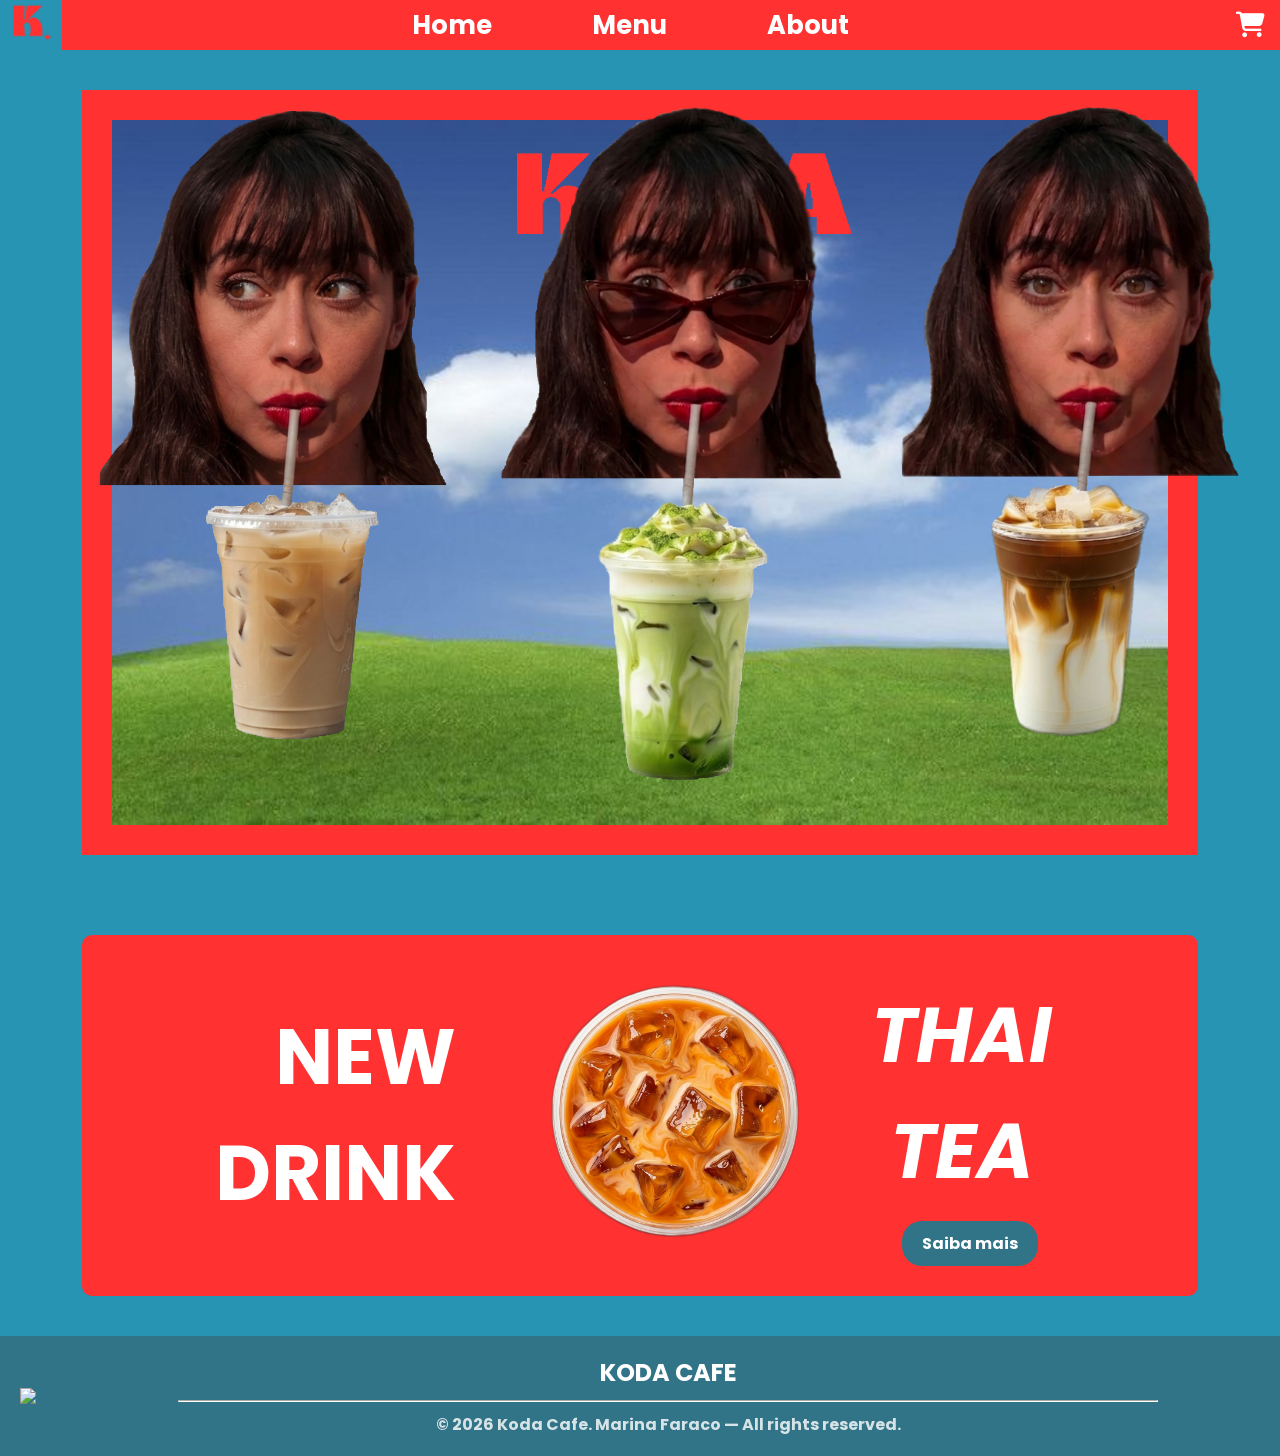
==== index.html @ c9545794 "Home e primeira versão responsivel desenvolvida" ====
<!DOCTYPE html>
<html lang="en">
<head>
    <meta charset="UTF-8">
    <meta name="viewport" content="width=device-width, initial-scale=1.0">

    <title>Koda | Web cafe</title>
    <link rel="stylesheet" href="style.css">

    <link rel="preconnect" href="https://fonts.googleapis.com">
    <link rel="preconnect" href="https://fonts.gstatic.com" crossorigin>
    <link href="https://fonts.googleapis.com/css2?family=Poppins:wght@300;400;500;600;700&display=swap" rel="stylesheet">

    <link rel="stylesheet" href="https://cdnjs.cloudflare.com/ajax/libs/font-awesome/6.6.0/css/all.min.css">
</head>
<body>
     
    <!------ Navbar ------>
    <div class="header">
        <div class="navbar">
            <div class="logo">
                <a href="index.html"><img src="assets/logo-k-azul.png"></a>
            </div>
            <nav>
                <ul id="NavItems">
                    <li><a href="index.html">Home</a></li>
                    <li><a href="menu.html">Menu</a></li>
                    </li>
                    <li><a href="about.html">About</a></li>
                    </li>
                </ul>
            </nav>
            <div class="navbar-right">
                <a href="cart.html"><i class="fa fa-shopping-cart"></i></a>
                <div class="menu-icon" onclick="menutoggle()">
                    <i class="fa fa-bars" aria-hidden="true"></i>
                </div>
            </div>
        </div>
    </div>

    <!------ Quadro - Cafés (desktop e tablet) ------>
    <div class="container">
        <div class="background">
            <img class="background-img" src="assets/home-background.jpg">
            <img src="assets/logo.png" class="logo-background">
            <div class="row">
                <div class="col-1">
                    <a class="iced" href=""><img src="assets/ice-coffee-person.png"></a>
                    <div class="hover-text">Iced Coffee</div>
                </div>
                <div class="col-1">
                    <a class="matcha" href=""><img src="assets/matcha-person.png"></a>
                    <div class="hover-text">Matcha</div>
                </div>
                <div class="col-1">
                    <a class="caramel" href=""><img src="assets/caramel-person.png"></a>
                    <div class="hover-text">Caramel Latte</div>
                </div>
            </div>
        </div>
    </div>

    <!------ Quadro - Cafés (mobile) ------>
    <div class="mobile-section">
        <div class="mobile-background">
            <img class="background-img" src="assets/home-background.jpg">
            <img src="assets/logo.png" class="logo-background">
        </div>
        <div class="mobile-cards">
            <div class="mobile-card">
                <a class="iced" href=""><img src="assets/ice-coffee-person.png"></a>
                <div class="mobile-card-info">
                    <div class="mobile-card-text">
                        <p>Iced Coffee</p>
                    </div>
                    <a href="" class="mobile-btn">Saiba mais</a>
                </div>
            </div>
            <div class="mobile-card">
                <a class="matcha" href=""><img src="assets/matcha-person.png"></a>
                <div class="mobile-card-info">
                    <div class="mobile-card-text">
                        <p>Matcha</p>
                    </div>
                    <a href="" class="mobile-btn">Saiba mais</a>
                </div>
            </div>
            <div class="mobile-card">
                <a class="caramel" href=""><img src="assets/caramel-person.png"></a>
                <div class="mobile-card-info">
                    <div class="mobile-card-text">
                        <p>Caramel Latte</p>
                    </div>
                    <a href="" class="mobile-btn">Saiba mais</a>
                </div>
            </div>
        </div>
    </div>
    <!------ Quadro - NOVO ------>
    <div class="new-container">
        <div class="container-backgorund">
            <div class="col-2">
                <h1>NEW DRINK</h1>
            </div>
            <div class="col-2">
                <a href=""><img src="assets/new-tea.png"></a>
            </div>
            <div class="col-2">
                <h2>THAI TEA</h2>
                <a href="" class="btn">Saiba mais</a> 
            </div>
        </div>
    </div>
    
    <!------ Footer ------>
    <div class="footer">
        <div class="logo-footer">
            <a href="index.html"><img src="assets/logo-k.png"></a>
        </div>
        <div class="footer-content">
            <h2>KODA CAFE</h2>
            <hr>
            <p class="copyright">© 2026 Koda Cafe. Marina Faraco — All rights reserved.</p>
        </div>
    </div>

<!------ JS For Toggle Menu ------>

    <script>
        var NavItems = document.getElementById("NavItems");

        function menutoggle() {
            if (NavItems.style.maxHeight == "0px") {
                NavItems.style.maxHeight = "200px";
            } else {
                NavItems.style.maxHeight = "0px";
            }
        }

        window.addEventListener("resize", function() {
            if (window.innerWidth > 800) {
                NavItems.style.maxHeight = "";
            }
        });  
    </script>

</body>
</html>
---- style.css ----
* {
    margin: 0;
    padding: 0;
    box-sizing: border-box;
}

body {
    background: #2794B3;
    font-family: 'Poppins', sans-serif;
    font-weight: 700;
    font-style: bold;
}

.mobile-section {
    display: none;
}

.navbar {
    display: flex;
    align-items: center;
    height: 50px;
    position: relative;
    background: #FF3131;

}

nav {
    position: absolute;
    left: 50%;
    transform: translateX(-50%);
}

nav ul {
    display: flex;
    list-style: none;
    gap: 80px;
}

nav ul li {
    display: inline-block;
    margin-right: 20px;
}

a {
    text-decoration: none;
    color: white;
    font-size: clamp(14px, 2vw, 30px);
}

.logo {
    height: 100%;
    display: flex;
    align-items: center;
}

.logo img {
    height: 62px;
    width: auto;
}

.navbar-right {
    display: flex;
    align-items: center;
    margin-left: auto;
    gap: 20px;
    padding-right: 15px;
}

.fa {
    color: white;
    font-size: clamp(16px, 2vw, 30px);;
    cursor: pointer;
}

/* ------ Quadro - Cafés ------ */

.container {
    flex: 1;
    padding: 40px 20px;
    display: flex;
    justify-content: center;
}

.background {
    background: #FF3131;
    width: 90%;
    padding: 30px;
    position: relative;
}

.background-img{
    width: 100%;
    display: block;
}

.logo-background {
    position: absolute;
    top: 8%;
    left: 39%;
    width: 30%;
    height: auto;
}

.row {
    display: flex;
    justify-content: center;
    gap: 50px;
    position: absolute;
    bottom: 8%;
    left: 50%;
    transform: translateX(-50%);
    width: 100%;
    padding-left: 5%;
}

.row img:hover {
    transform: scale(1.1);
    transition: transform 0.3s ease;
}

.col-1 {
    position: relative;
    display: flex;
    flex-direction: column;
    align-items: center;
}

.iced img {
    height: 71vh;
    width: auto;
}

.matcha img {
    height: 75vh;
    width: auto;
}

.caramel img {
    height: 70vh;
    width: auto;
}

.hover-text {
    display: none;
    position: absolute;
    top: 105%;
    left: 55%;
    transform: translateX(-50%);
    background: #327487;
    color: white;
    text-align: center;
    padding: 12px;
    font-size: 16px;
    border-radius: 10px;
    width: 150px;
    z-index: 10;
}

.col-1:hover .hover-text {
    display: block;
}

/* ------ Quadro - NOVO ------ */

.new-container {
    flex: 1;
    padding: 40px 20px;
    display: flex;
    justify-content: center;;
}

.container-backgorund {
    background: #FF3131;
    width: 90%;
    padding: 30px;
    position: relative;
    display: flex;
    align-items: center;
    justify-content: center;
    border-radius: 10px;
}

.col-2 {
    position: relative;
    display: flex;
    flex-direction: column;
    align-items: center;
}

.col-2:first-child {
    align-items: flex-end;
    margin-right: 80px;
    width: 300px;
}

.col-2:last-child {
    align-items: flex-start;
    margin-left: 10px;
    width: 300px;
}

.col-2 img {
    height: clamp(150px, 20vw, 300px);
    width: auto;
}

.col-2 img:hover {
    transform: scale(1.1);
    transition: transform 0.3s ease;
}

.col-2 h1 {
    font-size: clamp(40px, 6vw, 100px);
    color: white;
    text-align: right;
    padding: 12px;
    border-radius: 10px;
    width: 100%;
}

.col-2 h2 {
    font-size: clamp(40px, 6vw, 100px);
    font-style: italic;
    color: white;
    text-align: center;
    padding: 12px;
    border-radius: 10px;
    width: 100%;
}

.col-2 .btn {
    background: #327487;
    color: white;
    border: none;
    padding: 10px 20px;
    font-size: 16px;
    border-radius: 20px;
    cursor: pointer;
    margin-left: 90px;
}

.col-2 .btn:hover {
    background: #2794B3;
    transition: background 0.3s ease;
}

/* ------ Footer ------ */

.footer {
    display: flex;
    align-items: stretch;
    width: 100%;    
    background: #327487;
    color: #fff;
    min-height: 120px;
}

.logo-footer {
    display: flex;
    align-items: center;
    padding: 0 20px;
    align-self: stretch;
}

.logo-footer img {
    height: 60px;
    width: auto;
    margin-top: 50%;
}

.footer h2 {
    color: #fff;
    margin-bottom: 10px;
}

.footer-content {
    flex: 1;
    display: flex;
    flex-direction: column;
    justify-content: center;
    align-items: center;
    text-align: center;
}

.footer hr {
    width: 80%;
    border-color: white;
}

.copyright {
    margin-top: 10px;
    color: white;
    opacity: 0.8;
}

/* ------ Media Query - Menu------ */

@media only screen and (max-width: 800px) {
    nav {
        position: static;
        transform: none;
    }

    nav ul {
        position: absolute;
        top: 50px;
        left: 0;
        background: #FF3131;
        width: 100%;
        overflow: hidden;
        transition: max-height 0.5s;
        flex-direction: column;
        gap: 0;
        max-height: 0px;
    }

    nav ul li {
        display: block;
        margin: 10px 20px;
    }

    .menu-icon {
        display: block;
    }
}

@media only screen and (min-width: 801px) {
    .menu-icon {
        display: none;
    }
}

/* ------ Media Query - Quadro ------ */

@media only screen and (max-width: 1024px) and (min-width: 660px) {
    .background-img {
        width: 100%;
    }

    .logo-background {
        left: 50%;
        transform: translateX(-50%);
        width: 25%;
        top: 10%;
    }

    .row {
        left: 50%;
        transform: translateX(-50%);
        width: 100%;
        padding-left: 0;
    }

    .iced img {
        height: 41vh;
        width: auto;
    }

    .matcha img {
        height: 45vh;
        width: auto;
    }

    .caramel img {
        height: 40vh;
        width: auto;
    }

    .row img:hover {
        transform: scale(1.1);
        transition: transform 0.3s ease;
    }

    .col-1:hover .hover-text {
        display: block;
    }

}

@media only screen and (max-width: 660px) {
    .container {
        display: none;
    }

    .mobile-section {
        display: flex;
        flex-direction: column;
        align-items: center;
        padding: 20px;
        gap: 20px;
    }

    .mobile-background {
        background: #FF3131;
        width: 90%;
        padding: 30px;
        position: relative;
    }

    .mobile-background .background-img {
        width: 100%;
        display: block;
    }

    .mobile-background .logo-background {
        position: absolute;
        top: 50%;
        left: 50%;
        transform: translate(-50%, -50%);
        width: 30%;
        height: auto;
    }

    .mobile-cards {
        display: flex;
        flex-direction: column;
        align-items: center;
        gap: 20px;
        width: 90%;
    }

    .mobile-card {
        display: flex;
        background: #FF3131;
        width: 100%;
        align-items: center;
        padding: 20px;  
        border-radius: 10px;
        gap: 15px;
    }

    .mobile-card-info {
        display: flex;
        flex-direction: column;
        align-items: flex-start;
        flex: 1; 
        gap: 10px;
    }

    .mobile-card-text {
        padding: 10px 16px;
        border-radius: 8px;
        display: inline-block; 
    }

    .mobile-card-text p {
        color: white;
        font-size: 24px;
        font-weight: bold;
        margin: 0;
    }

    .mobile-btn {
        display: inline-block;
        background: #327487;
        color: white;
        padding: 8px 20px;
        border-radius: 20px;
        font-size: 12px;
    }

    .mobile-btn:hover {
        background: #2794B3;
        transition: background 0.3s ease;
    }

    .iced img {
        height: 41vh;
        width: auto;
    }

    .matcha img {
        height: 45vh;
        width: auto;
    }

    .caramel img {
        height: 40vh;
        width: auto;
    }
}


/* ------ Media Query - New ------ */
@media only screen and (max-width: 1024px) and (min-width: 660px) {
    .col-2:first-child {
        margin-right: 6vw;
        width: 20vw;
    }

    .col-2:last-child {
        margin-left: 1vw;
        width: 20vw;
    }

    .col-2 .btn {
        margin-left: 1vw;
        font-size: clamp(11px, 1.5vw, 12px);
    }
}

@media only screen and (max-width: 660px) {
    .container-backgorund {
        display: flex;
        flex-direction:column;
        align-items: center;
        padding: 20px;
        justify-content: center;
    }

    .col-2 h1 {
        font-size: 35px; 
    }
}

/* ------ Media Query - Footer ------ */
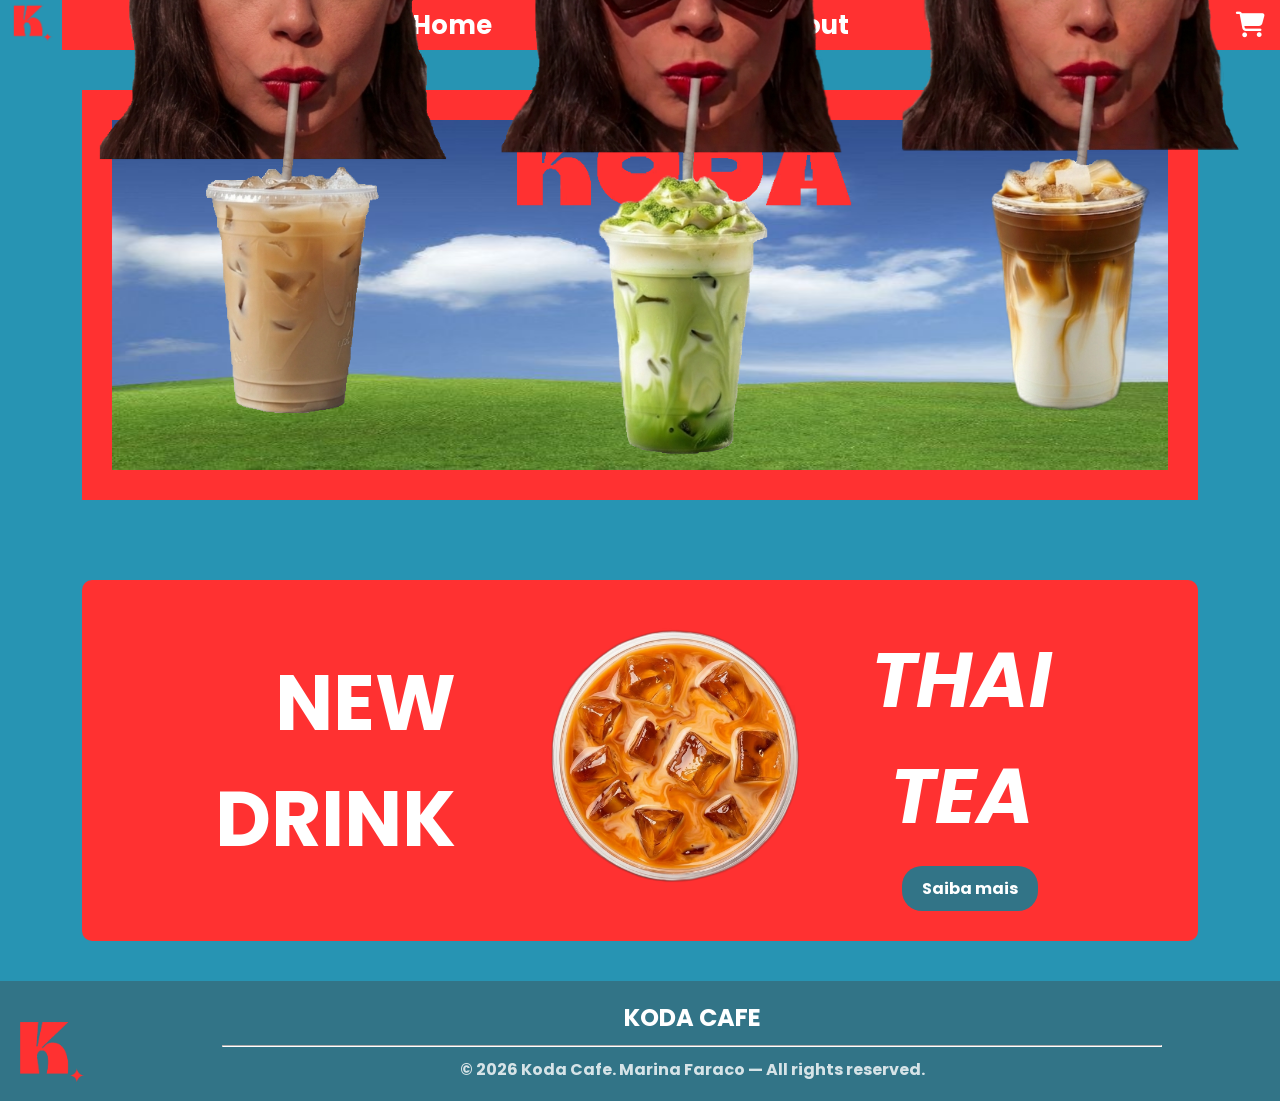
==== commit 02997e0c: "criar página menu com navbar, quadro de favoritos e footer; revisar pequenas pendências nos demais a" ====
--- a/index.html
+++ b/index.html
@@ -1,3 +1,5 @@
+<!------ HOME PAGE ------>
+
 <!DOCTYPE html>
 <html lang="en">
 <head>
--- a/style.css
+++ b/style.css
@@ -305,13 +305,14 @@
         position: absolute;
         top: 50px;
         left: 0;
-        background: #FF3131;
+        background: #327487;
         width: 100%;
         overflow: hidden;
         transition: max-height 0.5s;
         flex-direction: column;
         gap: 0;
         max-height: 0px;
+        z-index: 100;
     }
 
     nav ul li {
@@ -513,4 +514,66 @@
     }
 }
 
-/* ------ Media Query - Footer ------ */
+/* ------ MENU PAGE ------ */
+
+.fav-background {
+    background: #FF3131;
+    width: 90%;
+    padding: 30px;
+    position: relative;
+}
+
+.container .background-img {
+    width: 100%;
+    height: 350px;
+    display: block;
+}
+
+.fav-matcha-img {
+    position: absolute;
+    left: 10%;
+    top: 50%;
+    transform: translateY(-50%);
+    height: 70%;
+    width: auto;
+}
+
+.fav-text {
+    position: absolute;
+    right: 10%;
+    top: 50%;
+    transform: translateY(-50%);
+    text-align: right;
+}
+
+.fav-text h1 {
+    font-size: 90px;
+    color: white;
+    line-height: 1.1;
+    text-shadow: 2px 2px 5px rgba(0, 0, 0, 0.3);
+}
+
+.fav-text h2 {
+    font-size: 50px;
+    font-style: italic;
+    color: #FF3131;
+    margin: 0 200px;
+}
+
+.fav-text .btn {
+    background: #327487;
+    color: white;
+    padding: 10px 20px;
+    border-radius: 20px;
+    font-size: clamp(10px, 1.5vw, 16px);
+}
+
+.fav-text .btn:hover {
+    background: #2794B3;
+    transition: background 0.3s ease;
+}
+
+.fav-matcha-img:hover {
+    transform:  translateY(-50%) scale(1.1);
+    transition: transform 0.3s ease;
+}
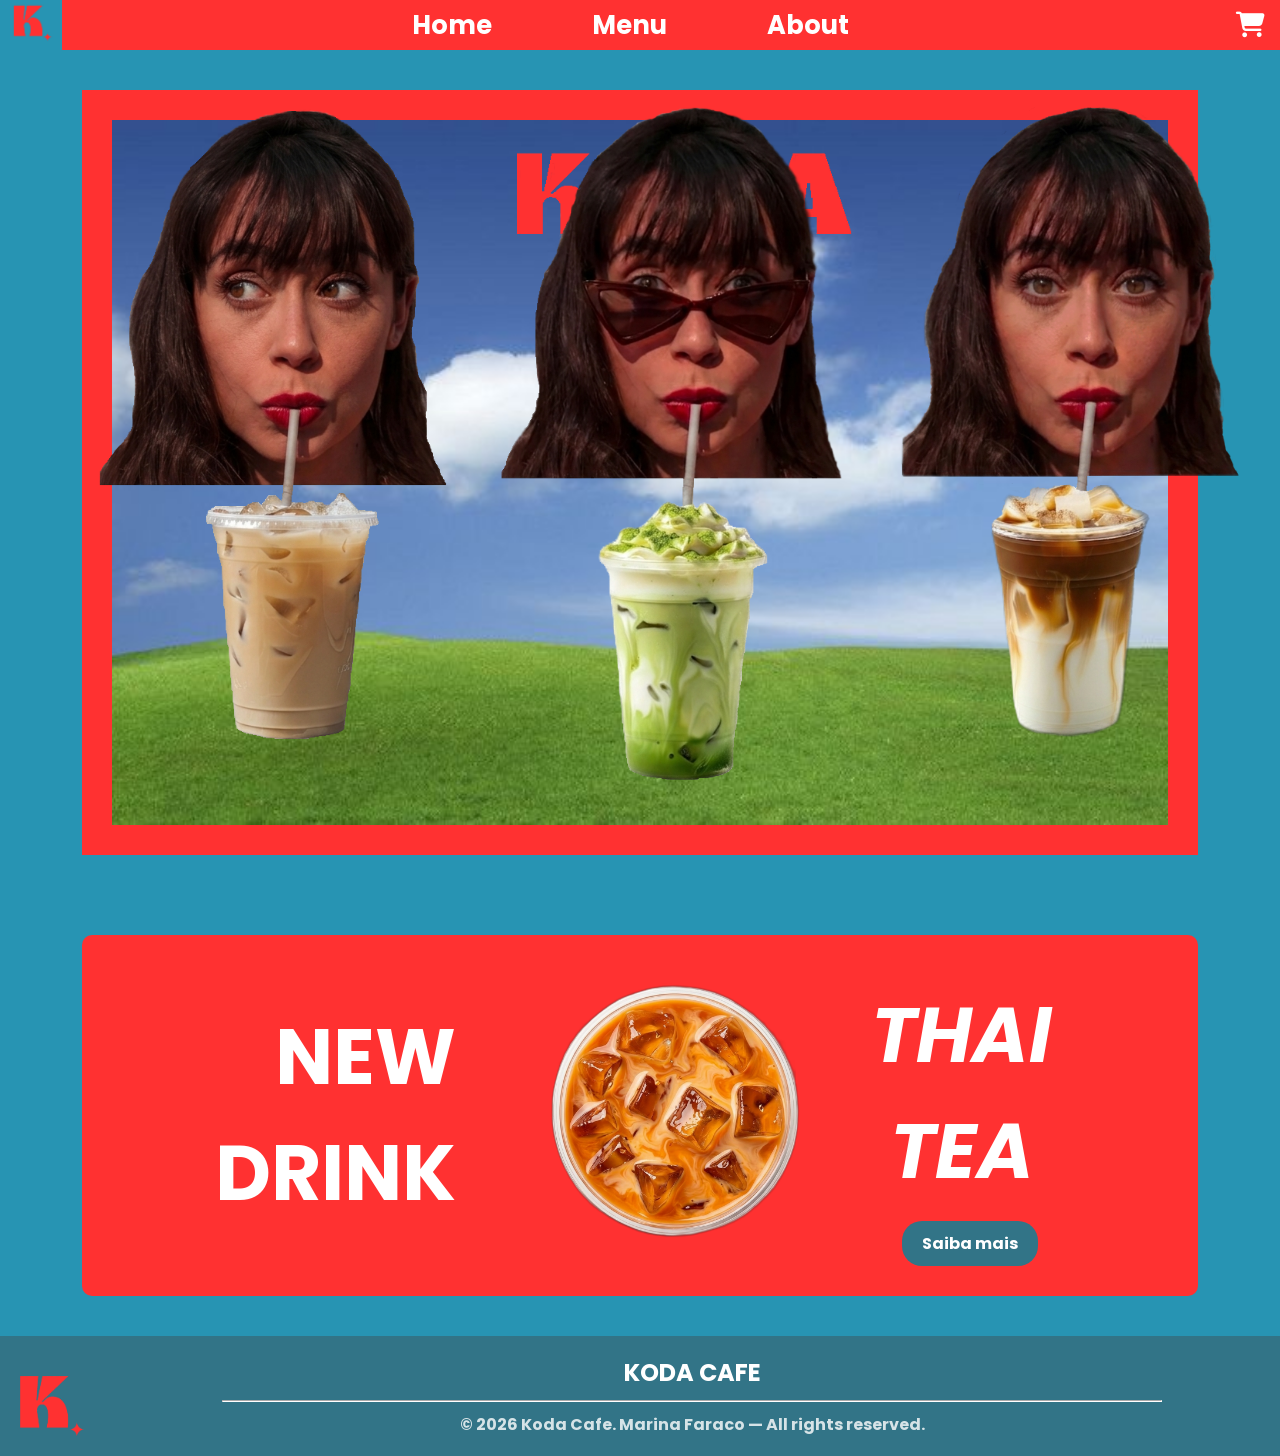
==== commit d3bb26f9: "criar versão desktop da home page" ====
--- a/index.html
+++ b/index.html
@@ -48,15 +48,15 @@
             <img src="assets/logo.png" class="logo-background">
             <div class="row">
                 <div class="col-1">
-                    <a class="iced" href=""><img src="assets/ice-coffee-person.png"></a>
+                    <a class="iced" href="menu.html#iced-latte"><img src="assets/ice-coffee-person.png"></a>
                     <div class="hover-text">Iced Coffee</div>
                 </div>
                 <div class="col-1">
-                    <a class="matcha" href=""><img src="assets/matcha-person.png"></a>
+                    <a class="matcha" href="menu.html#matcha-latte"><img src="assets/matcha-person.png"></a>
                     <div class="hover-text">Matcha</div>
                 </div>
                 <div class="col-1">
-                    <a class="caramel" href=""><img src="assets/caramel-person.png"></a>
+                    <a class="caramel" href="menu.html#caramel-macchiato"><img src="assets/caramel-person.png"></a>
                     <div class="hover-text">Caramel Latte</div>
                 </div>
             </div>
@@ -71,7 +71,7 @@
         </div>
         <div class="mobile-cards">
             <div class="mobile-card">
-                <a class="iced" href=""><img src="assets/ice-coffee-person.png"></a>
+                <a class="iced" href="menu.html#iced-latte"><img src="assets/ice-coffee-person.png"></a>
                 <div class="mobile-card-info">
                     <div class="mobile-card-text">
                         <p>Iced Coffee</p>
@@ -80,7 +80,7 @@
                 </div>
             </div>
             <div class="mobile-card">
-                <a class="matcha" href=""><img src="assets/matcha-person.png"></a>
+                <a class="matcha" href="menu.html#matcha-latte"><img src="assets/matcha-person.png"></a>
                 <div class="mobile-card-info">
                     <div class="mobile-card-text">
                         <p>Matcha</p>
@@ -89,7 +89,7 @@
                 </div>
             </div>
             <div class="mobile-card">
-                <a class="caramel" href=""><img src="assets/caramel-person.png"></a>
+                <a class="caramel" href="menu.html#caramel-macchiato"><img src="assets/caramel-person.png"></a>
                 <div class="mobile-card-info">
                     <div class="mobile-card-text">
                         <p>Caramel Latte</p>
@@ -106,7 +106,7 @@
                 <h1>NEW DRINK</h1>
             </div>
             <div class="col-2">
-                <a href=""><img src="assets/new-tea.png"></a>
+                <a href="menu.html#thai-tea"><img src="assets/new-tea.png"></a>
             </div>
             <div class="col-2">
                 <h2>THAI TEA</h2>
--- a/style.css
+++ b/style.css
@@ -516,6 +516,14 @@
 
 /* ------ MENU PAGE ------ */
 
+.fav-container {
+    flex: 1;
+    padding: 20px;
+    display: flex;
+    justify-content: center;
+}
+
+
 .fav-background {
     background: #FF3131;
     width: 90%;
@@ -523,7 +531,7 @@
     position: relative;
 }
 
-.container .background-img {
+.fav-container .background-img {
     width: 100%;
     height: 350px;
     display: block;
@@ -576,4 +584,88 @@
 .fav-matcha-img:hover {
     transform:  translateY(-50%) scale(1.1);
     transition: transform 0.3s ease;
+}
+
+/* ------ Cardápio ------ */
+
+.menu-container {
+    padding: 10px;
+    display: flex;
+    justify-content: center;
+    margin-bottom: 20px;
+}
+
+.menu-grid {
+    display: grid;
+    grid-template-columns: repeat(3, 1fr);
+    gap: 20px;
+    width: 90%;
+    background: #FF3131;
+    padding: 30px;
+    border-radius: 10px;
+}
+
+.menu-card {
+    background: transparent;
+    border: 2px solid #327487;
+    border-radius: 10px;
+    padding: 20px;
+    display: flex;
+    flex-direction: column;
+    align-items: center;
+    gap: 15px;
+}
+
+.menu-card h3 {
+    color: white;
+    font-style: bold;
+    font-size: clamp(14px, 1.5vw, 22px);
+    text-align: center;
+    align-self: center;
+}
+
+.menu-card img {
+    height: 180px;
+    width: auto;
+    object-fit: contain;
+}
+
+.quantity {
+    background: transparent;
+    color: white;
+    border: 2px solid #327487;
+    border-radius: 20px;
+    font-size: 16px;
+    width: 80%;
+    display: flex;
+    align-items: center;
+    justify-content: space-between;
+    gap: 20px;
+    padding: 8px 16px;
+}
+
+.qty-btn {
+    cursor: pointer;
+}
+
+.cart-btn {
+    background: #327487;
+    color: white;
+    border: 2px solid #327487;
+    padding: 8px 16px;
+    border-radius: 20px;
+    font-size: 16px;
+    text-align: center;
+    width: 80%;
+    display: block;
+}
+
+.cart-btn:hover {
+    background: #2794B3;
+    transition: background 0.3s ease;
+}
+
+.qty-btn:hover {
+    transition: background 0.3s ease;
+    color: #D9D9D9;
 }
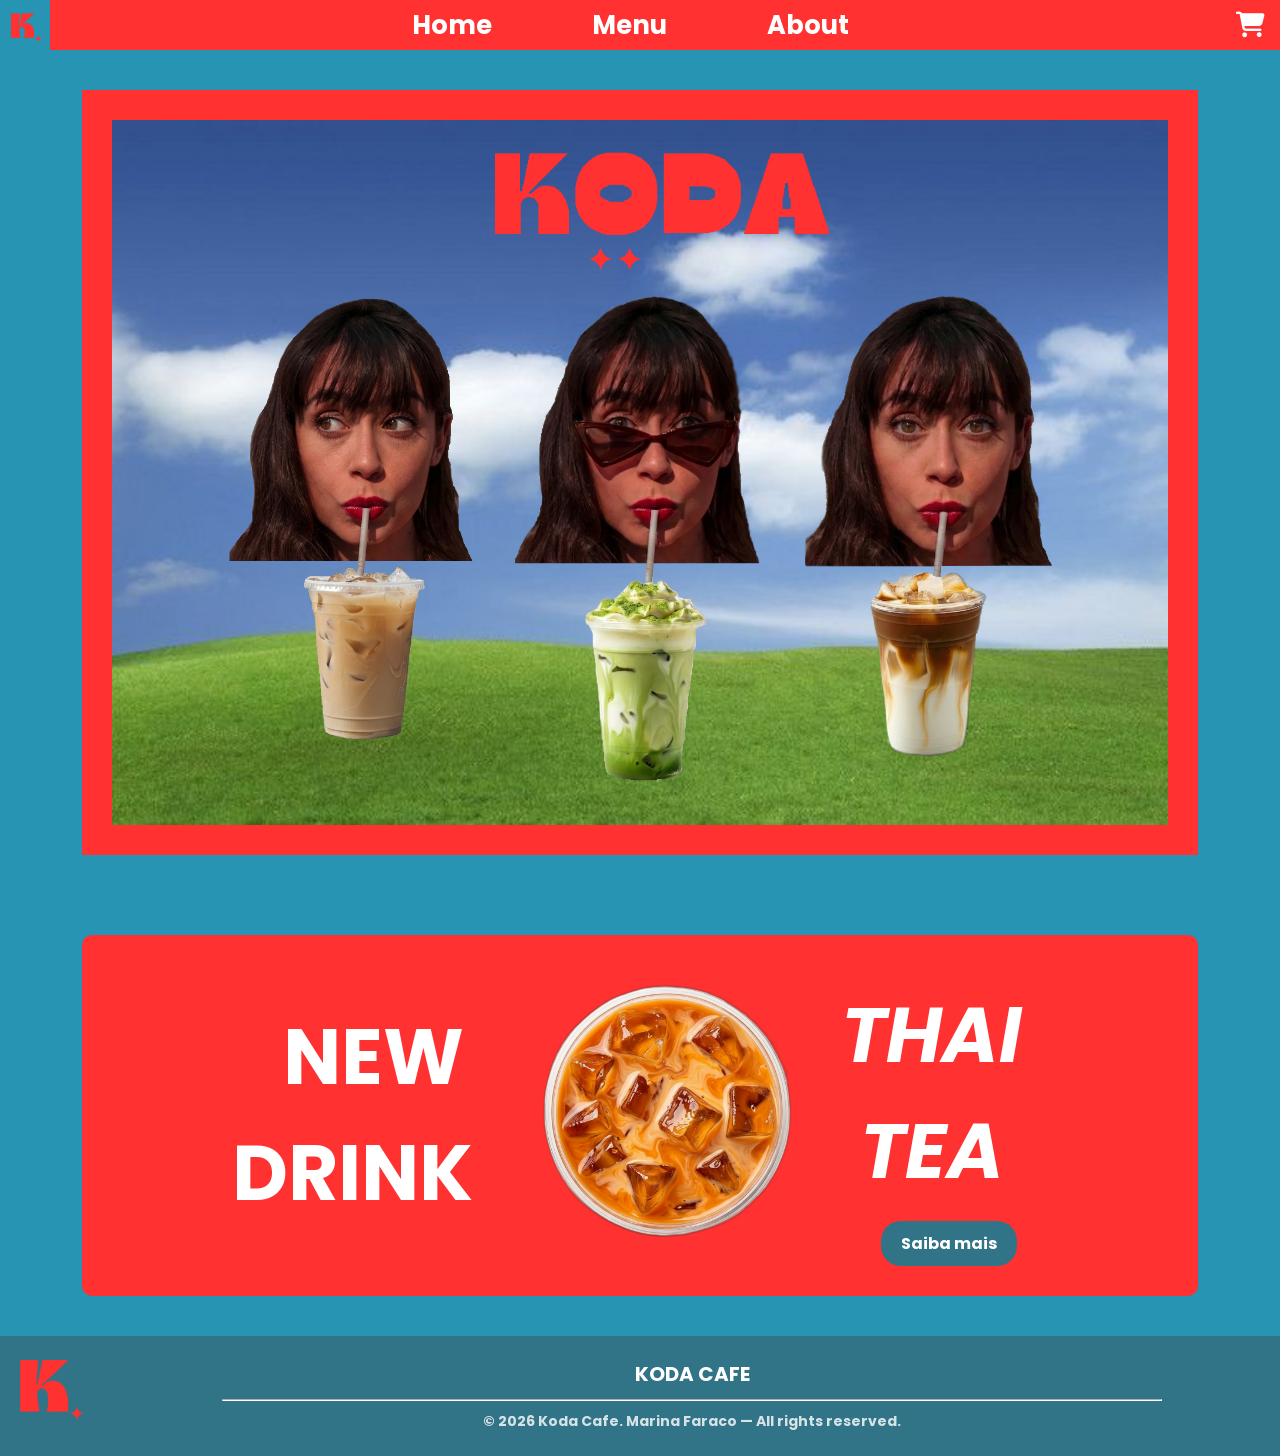
==== commit d85589b4: "fix: corrige texto da página about; ajusta tamanho da logo em navbar e tamanho dos elementos de foot" ====
--- a/index.html
+++ b/index.html
@@ -5,6 +5,7 @@
 <head>
     <meta charset="UTF-8">
     <meta name="viewport" content="width=device-width, initial-scale=1.0">
+    <meta name="color-scheme" content="light only">
 
     <title>Koda | Web cafe</title>
     <link rel="stylesheet" href="style.css">
@@ -110,7 +111,7 @@
             </div>
             <div class="col-2">
                 <h2>THAI TEA</h2>
-                <a href="" class="btn">Saiba mais</a> 
+                <a href="menu.html#thai-tea" class="btn">Saiba mais</a> 
             </div>
         </div>
     </div>
--- a/style.css
+++ b/style.css
@@ -2,6 +2,10 @@
     margin: 0;
     padding: 0;
     box-sizing: border-box;
+}
+
+:root {
+    color-scheme: light only;
 }
 
 body {
@@ -9,6 +13,9 @@
     font-family: 'Poppins', sans-serif;
     font-weight: 700;
     font-style: bold;
+    display: flex;
+    flex-direction: column;
+    min-height: 100vh;
 }
 
 .mobile-section {
@@ -21,7 +28,7 @@
     height: 50px;
     position: relative;
     background: #FF3131;
-
+    min-height: 50px;
 }
 
 nav {
@@ -48,13 +55,18 @@
 }
 
 .logo {
-    height: 100%;
     display: flex;
     align-items: center;
 }
 
+.logo a {
+    display: flex;
+    align-items: center;
+    font-size: 0;
+}
+
 .logo img {
-    height: 62px;
+    height: 50px;
     width: auto;
 }
 
@@ -96,21 +108,21 @@
 .logo-background {
     position: absolute;
     top: 8%;
-    left: 39%;
-    width: 30%;
+    left: 37%;
+    width: clamp(15%, 35%, 30%);
     height: auto;
 }
 
 .row {
     display: flex;
     justify-content: center;
-    gap: 50px;
+    gap: clamp(10px, 3vw, 50px);
     position: absolute;
     bottom: 8%;
     left: 50%;
     transform: translateX(-50%);
     width: 100%;
-    padding-left: 5%;
+    padding-left: 0;
 }
 
 .row img:hover {
@@ -126,17 +138,17 @@
 }
 
 .iced img {
-    height: 71vh;
+    height: clamp(25vh, 35vw, 71vh);
     width: auto;
 }
 
 .matcha img {
-    height: 75vh;
+    height: clamp(27vh, 38vw, 75vh);
     width: auto;
 }
 
 .caramel img {
-    height: 70vh;
+    height: clamp(25vh, 36vw, 70vh);
     width: auto;
 }
 
@@ -150,9 +162,9 @@
     color: white;
     text-align: center;
     padding: 12px;
-    font-size: 16px;
+    font-size: clamp(12px, 1.5vw, 16px);
     border-radius: 10px;
-    width: 150px;
+    width: clamp(80px, 12vw, 150px);
     z-index: 10;
 }
 
@@ -189,14 +201,14 @@
 
 .col-2:first-child {
     align-items: flex-end;
-    margin-right: 80px;
-    width: 300px;
+    margin-right: clamp(10px, 5vw, 80px);
+    width: clamp(150px, 20vw, 300px);
 }
 
 .col-2:last-child {
     align-items: flex-start;
-    margin-left: 10px;
-    width: 300px;
+    margin-left: clamp(5px, 1vw, 10px);
+    width: clamp(150px, 20vw, 300px);
 }
 
 .col-2 img {
@@ -233,10 +245,10 @@
     color: white;
     border: none;
     padding: 10px 20px;
-    font-size: 16px;
+    font-size: clamp(12px, 1.5vw, 16px);
     border-radius: 20px;
     cursor: pointer;
-    margin-left: 90px;
+    margin-left: clamp(10px, 6vw, 90px);
 }
 
 .col-2 .btn:hover {
@@ -252,25 +264,26 @@
     width: 100%;    
     background: #327487;
     color: #fff;
-    min-height: 120px;
+    min-height: clamp(80px, 10vw, 120px);
 }
 
 .logo-footer {
     display: flex;
     align-items: center;
-    padding: 0 20px;
+    padding:  0 clamp(10px, 2vw, 20px);
     align-self: stretch;
 }
 
 .logo-footer img {
-    height: 60px;
+    height: clamp(30px, 5vw, 60px);
     width: auto;
-    margin-top: 50%;
+    margin-top: 0;
 }
 
 .footer h2 {
     color: #fff;
-    margin-bottom: 10px;
+    margin-bottom: clamp(5px, 1vw, 10px);
+    font-size: clamp(12px, 2vw, 20px);
 }
 
 .footer-content {
@@ -288,9 +301,10 @@
 }
 
 .copyright {
-    margin-top: 10px;
+    margin-top: clamp(5px, 1vw, 10px);
     color: white;
     opacity: 0.8;
+    font-size: clamp(10px, 1.2vw, 14px);
 }
 
 /* ------ Media Query - Menu------ */
@@ -333,51 +347,6 @@
 
 /* ------ Media Query - Quadro ------ */
 
-@media only screen and (max-width: 1024px) and (min-width: 660px) {
-    .background-img {
-        width: 100%;
-    }
-
-    .logo-background {
-        left: 50%;
-        transform: translateX(-50%);
-        width: 25%;
-        top: 10%;
-    }
-
-    .row {
-        left: 50%;
-        transform: translateX(-50%);
-        width: 100%;
-        padding-left: 0;
-    }
-
-    .iced img {
-        height: 41vh;
-        width: auto;
-    }
-
-    .matcha img {
-        height: 45vh;
-        width: auto;
-    }
-
-    .caramel img {
-        height: 40vh;
-        width: auto;
-    }
-
-    .row img:hover {
-        transform: scale(1.1);
-        transition: transform 0.3s ease;
-    }
-
-    .col-1:hover .hover-text {
-        display: block;
-    }
-
-}
-
 @media only screen and (max-width: 660px) {
     .container {
         display: none;
@@ -425,7 +394,7 @@
         background: #FF3131;
         width: 100%;
         align-items: center;
-        padding: 20px;  
+        padding: 20px;
         border-radius: 10px;
         gap: 15px;
     }
@@ -434,83 +403,47 @@
         display: flex;
         flex-direction: column;
         align-items: flex-start;
-        flex: 1; 
+        flex: 1;
         gap: 10px;
-    }
-
-    .mobile-card-text {
-        padding: 10px 16px;
-        border-radius: 8px;
-        display: inline-block; 
     }
 
     .mobile-card-text p {
         color: white;
-        font-size: 24px;
+        font-size: clamp(16px, 5vw, 24px);
         font-weight: bold;
         margin: 0;
     }
 
     .mobile-btn {
-        display: inline-block;
         background: #327487;
         color: white;
         padding: 8px 20px;
         border-radius: 20px;
-        font-size: 12px;
-    }
-
-    .mobile-btn:hover {
-        background: #2794B3;
-        transition: background 0.3s ease;
-    }
-
-    .iced img {
-        height: 41vh;
+        font-size: clamp(10px, 3vw, 12px);
+    }
+
+    .iced img,
+    .matcha img,
+    .caramel img {
+        height: clamp(120px, 40vw, 200px);
         width: auto;
     }
 
-    .matcha img {
-        height: 45vh;
-        width: auto;
-    }
-
-    .caramel img {
-        height: 40vh;
-        width: auto;
-    }
-}
-
-
-/* ------ Media Query - New ------ */
-@media only screen and (max-width: 1024px) and (min-width: 660px) {
-    .col-2:first-child {
-        margin-right: 6vw;
-        width: 20vw;
-    }
-
-    .col-2:last-child {
-        margin-left: 1vw;
-        width: 20vw;
-    }
-
-    .col-2 .btn {
-        margin-left: 1vw;
-        font-size: clamp(11px, 1.5vw, 12px);
-    }
-}
-
-@media only screen and (max-width: 660px) {
     .container-backgorund {
-        display: flex;
-        flex-direction:column;
+        flex-direction: column;
         align-items: center;
         padding: 20px;
-        justify-content: center;
-    }
-
-    .col-2 h1 {
-        font-size: 35px; 
+    }
+
+    .col-2:first-child,
+    .col-2:last-child {
+        align-items: center;
+        margin: 0;
+        width: 100%;
+    }
+
+    .col-2 .btn {
+        margin-left: 0;
     }
 }
 
@@ -533,7 +466,7 @@
 
 .fav-container .background-img {
     width: 100%;
-    height: 350px;
+    height: clamp(150px, 25vw, 350px);
     display: block;
 }
 
@@ -555,23 +488,23 @@
 }
 
 .fav-text h1 {
-    font-size: 90px;
+    font-size: clamp(25px, 6vw, 90px);
     color: white;
     line-height: 1.1;
     text-shadow: 2px 2px 5px rgba(0, 0, 0, 0.3);
 }
 
 .fav-text h2 {
-    font-size: 50px;
+    font-size: clamp(16px, 4vw, 50px);
     font-style: italic;
     color: #FF3131;
-    margin: 0 200px;
+    margin: 0 clamp(20px, 10vw, 200px);
 }
 
 .fav-text .btn {
     background: #327487;
     color: white;
-    padding: 10px 20px;
+    padding: 7px 20px;
     border-radius: 20px;
     font-size: clamp(10px, 1.5vw, 16px);
 }
@@ -658,6 +591,7 @@
     text-align: center;
     width: 80%;
     display: block;
+    cursor: pointer;
 }
 
 .cart-btn:hover {
@@ -668,4 +602,965 @@
 .qty-btn:hover {
     transition: background 0.3s ease;
     color: #D9D9D9;
-}+}
+
+@media only screen and (max-width: 1024px) and (min-width: 660px) {
+    .menu-grid {
+        grid-template-columns: repeat(2, 1fr);
+    }
+}
+
+@media only screen and (max-width: 660px) {
+    .fav-container {
+        padding: 10px;
+    }
+
+    .fav-background {
+        width: 95%;
+        padding: 15px;
+    }
+
+    .fav-matcha-img {
+        height: 75%;
+        left: 5%;
+    }
+
+    .fav-text {
+        right: 10%;
+    }
+
+    .fav-text h2 {
+        margin: 0;
+    }
+
+    .menu-container {
+        padding: 5px;
+    }
+
+    .menu-grid {
+        grid-template-columns: 1fr;
+        width: 95%;
+        padding: 15px;
+        gap: 15px;
+    }
+
+    .menu-card {
+        padding: 15px;
+    }
+
+    .menu-card h3 {
+        font-size: clamp(16px, 5vw, 22px);
+    }
+
+    .menu-card img {
+        height: clamp(120px, 40vw, 200px);
+    }
+
+    .quantity {
+        width: 70%;
+        font-size: clamp(14px, 4vw, 16px);
+    }
+
+    .cart-btn {
+        width: 70%;
+        font-size: clamp(12px, 4vw, 16px);
+    }
+}
+
+/* ------ About Us ------ */
+
+.about-container {
+    flex: 1;
+    padding: 40px 20px;
+    display: flex;
+    justify-content: center;
+}
+
+.about-background {
+    background: #FF3131;
+    width: 93%;
+    padding: 30px;
+    position: relative;
+    border-radius: 10px;
+    display: flex;
+    align-items: center;
+    gap: 40px;
+}
+
+.esquerda {
+    flex: 1;
+    display: flex;
+    flex-direction: column;
+    gap: 15px;
+}
+
+.esquerda h1 {
+    font-size: clamp(24px, 4vw, 60px);
+    color: white;
+    margin-bottom: 10px;
+    margin-left: clamp(20px, 8vw, 150px);
+}
+
+.esquerda p {
+    color: white;
+    font-size: clamp(12px, 1.2vw, 16px);
+    line-height: 1.6;
+    margin-left: clamp(10px, 3vw, 50px);
+    margin-right: clamp(10px, 5vw, 100px);
+}
+
+.esquerda h3 {
+    color: white;
+    font-size: clamp(14px, 1.5vw, 20px);
+    margin-top: 10px;
+    font-weight: bold;
+    margin-bottom: 10px;
+    margin-left: clamp(10px, 3vw, 50px);
+}
+
+.about-background h2 {
+    position: absolute;
+    bottom: 10px;
+    color: white;
+    font-size: clamp(16px, 1.8vw, 24px);
+    width: 100%;
+    margin-left: clamp(10px, 3vw, 50px);
+}
+
+.direita {
+    flex: 0 0 auto;
+}
+
+.direita img {
+    height: clamp(200px, 35vw, 550px);
+    width: auto;
+    border-radius: 15px;
+}
+
+@media only screen and (max-width: 660px) {
+    .about-background {
+        flex-direction: column;
+        align-items: center;
+        padding: 20px;
+        gap: 20px;
+        padding-bottom: 60px;
+    }
+
+    .esquerda h1 {
+        margin-left: 0;
+        text-align: center;
+    }
+
+    .esquerda p {
+        margin-left: 0;
+        margin-right: 0;
+        text-align: center;
+    }
+
+    .esquerda h3 {
+        margin-left: 0;
+        text-align: center;
+    }
+
+    .about-background h2 {
+        margin-left: 0;
+        text-align: center;
+        padding: 0 20px;
+    }
+
+    .direita img {
+        height: clamp(150px, 70vw, 300px);
+        width: 100%;
+        object-fit: cover;
+    }
+}
+
+/* ------ Cart Page ------ */
+.container-cart {
+    flex: 1;
+    padding: 40px 20px;
+    display: flex;
+    justify-content: center;
+    position: relative;
+}
+
+.background-cart-img {
+    display: block;
+    top: 40px; 
+    left: 20px;
+    right: 20px;
+    width: calc(100% - 40px)
+}
+
+.cart-wrapper {
+    position: absolute;
+    left: 3%;
+    right: 3%;
+    display: flex;
+    gap: 30px;
+    z-index: 2;
+}
+
+.xadrez {
+    position: absolute;
+    bottom: 40px;
+    right: 40px;
+    height: auto;
+    width: 62%;
+    z-index: 1;
+}
+
+    /* ------ Entrega ------ */
+
+.entrega-section {
+    flex: 1;
+    position: relative;
+    display: flex;
+    flex-direction: column;
+}
+
+.paper-bg {
+    position: absolute;
+    top: 40px;
+    left: 10px;
+    right: 0;
+    bottom: 0;
+    width: 80%;
+    height: clamp(400px, 60vw, 720px);
+    object-fit: fill;
+    z-index: -1;
+}
+
+.entrega-content {
+    margin-top: 80px;
+    padding: 50px;
+    display: flex;
+    flex-direction: column;
+    gap: 20px;
+}
+
+.entrega-content h1 {
+    color: #FF3131;
+    font-size: clamp(20px, 3vw, 40px);
+    margin-bottom: 10px;
+    margin-left: clamp(10%, 22%, 22%);
+}
+
+.delivery-form {
+    display: none;
+    flex-direction: column;
+    gap: 10px;
+}
+
+.delivery-form.active {
+    display: flex;
+}
+
+.delivery-form label {
+    color: #2794B3;
+    font-weight: bold;
+    font-size: clamp(9px, 1vw, 13px);
+}
+
+.delivery-form input {
+    width: 80%;
+    padding: 8px 12px;
+    border: 2px solid #2794B3;
+    border-radius: 8px;
+    background: transparent;
+}
+
+.address-btn {
+    width: 80%;
+    padding: 8px 12px;
+    background: transparent;
+    color: #2794B3;
+    border: 2px solid #2794B3;
+    border-radius: 20px;
+    cursor: pointer;
+    font-weight: bold;
+}
+
+.confirmar-btn button{
+    display: flex;
+    align-items: center;
+    justify-content: center;
+    margin-left: clamp(40px, 8vw, 90px);
+    width: clamp(30%, 40%, 50%);
+    height: clamp(30px, 3vw, 40px);
+
+    background: #2794B3;
+    border-radius: 30px;
+    border: none;
+
+    color: white;
+    font-size: clamp(10px, 1.5vw, 16px);
+    font-weight: bold;
+
+    cursor: pointer;
+    transition: opacity 0.3s ease, transform 0.2s ease;
+}
+
+.toggle {
+    display: flex;
+    flex-direction: row;
+    align-items: center;
+    margin-top: 20px;
+    margin-left: clamp(40px, 8vw, 90px);
+    width: clamp(30%, 40%, 50%);
+    height: clamp(30px, 3vw, 40px);
+    flex-shrink: 0;
+
+    background: transparent;
+    border-radius: 30px;
+    border: 1px solid #2794B3;
+    box-shadow: 2px 2px 10px rgba(0, 0, 0, 0.075);
+
+    transition: opacity 0.3s ease, transform 0.2s ease;
+}
+
+.toggle button {
+    width: clamp(25px, 3vw, 40px);
+    height: clamp(25px, 3vw, 40px);
+
+    border:  0 solid;
+    border-radius: 50%;
+    cursor: pointer;
+
+    background: #2794B3;
+    
+    position: absolute;
+    align-items: center;
+
+    transition: background 0.2s, transform 0.1s;
+}
+
+.toggle-label {
+    position: absolute;
+    left: 23%;
+    flex: 1;
+    padding: 7px 60px;
+    color: #2794B3;
+    font-size: clamp(10px, 1.5vw, 16px);
+    font-weight: bold;
+}
+
+.toggle-indicator {
+    width: 80%;
+    height: auto;
+    border-radius: 50%;
+    background: transparent;
+    border: #D9D9D9 solid 2px;
+    display: block;
+    opacity: 0; 
+    transition: opacity 0.2s ease;
+}
+
+.address-btn:hover {
+    background: #D9D9D9;
+}
+
+.toggle button:hover {
+    background: #327487;
+}
+
+.confirmar-btn button:hover {
+    background: #327487;
+}
+
+.retirada-popup {
+    position: fixed;
+    top: 0;
+    left: 0;
+    width: 100%;
+    height: 100%;
+    background: rgba(0,0,0,0.4);
+    display: flex;
+    align-items: center;
+    justify-content: center;
+    z-index: 999;
+}
+
+.retirada-popup.hidden {
+    display: none;
+}
+
+.retirada-popup-content {
+    background: #327487;
+    padding: 30px;
+    border-radius: 15px;
+    display: flex;
+    flex-direction: column;
+    gap: 15px;
+    width: 300px;
+    text-align: center;
+}
+
+.retirada-popup h3 {
+    color: white;
+    font-size: 20px;
+}
+
+.retirada-popup input {
+    padding: 10px;
+    border-radius: 20px;
+    border: none;
+    margin: 10px;
+}
+
+.retirada-popup button {
+    background: #FF3131;
+    color: white;
+    border: none;
+    padding: 10px;
+    border-radius: 20px;
+    cursor: pointer;
+    font-weight: bold;
+}
+
+    /* ------ Pagamento ------ */
+
+.pagamento-section {
+    flex: 1;
+    position: relative;
+}
+
+.quadro-bg {
+    position: absolute;
+    top: 40px;
+    right: 10px;
+    bottom: 0;
+    width: 120%;
+    height: clamp(300px, 45vw, 560px);
+    object-fit: fill;
+    z-index: -1;
+}
+
+.pagamento-content {
+    position: absolute;
+    top: 80px;
+    width: 100%;
+    height: clamp(300px, 45vw, 500px);
+    display: flex;
+    flex-direction: column;
+}
+
+.items-list {
+    width: 48%;
+    color: #FF3131;
+    top: 30%;
+    flex: 1;
+    position: absolute;
+}
+
+.items-list h3 {
+    font-size: clamp(12px, 1.5vw, 20px);
+    margin-left: clamp(20%, 36%, 36%);
+    margin-bottom: 6%;
+}
+
+#cart-items {
+    font-size: 10px;
+    font-weight: 400;
+    letter-spacing: 0.3px;
+    line-height: 0.7;
+    color: #2794B3;
+}
+
+.totais {
+    width: 48%;
+    position: absolute;
+    bottom: 30%;
+    border-top: 1px solid #FF3131;
+}
+
+.totais p {
+    display: flex;
+    justify-content: space-between;
+    font-size: clamp(8px, 0.8vw, 10px);
+    color: #FF3131;
+    margin-bottom: 2px;
+}
+
+.payment-btn {
+    position: absolute;
+    top: calc(5px + clamp(300px, 45vw, 560px)); 
+    left: 20%;
+    width: 40%;
+    display: flex;
+    flex-direction: column;
+    gap: 5px;
+}
+
+.payment-btn button {
+    width: 100%;
+    height: clamp(30px, 3vw, 40px);
+    border-radius: 30px;
+    font-size: clamp(12px, 1.5vw, 16px);
+    font-weight: bold;
+    cursor: pointer;
+    transition: opacity 0.3s ease, transform 0.2s ease;
+}
+
+.pix-btn button{
+    background: #fff;
+    border: 1px solid #2794B3;
+    color: #2794B3;
+
+}
+
+.outro-btn button{
+    background: #2794B3;
+    border: none;
+    color: white;
+}
+
+.pix-btn button:hover {
+    background: #D9D9D9;
+}
+
+.outro-btn button:hover {
+    background: #327487;
+}
+
+.hidden {
+    display: none;
+}
+
+.popup-overlay {
+    position: fixed;
+    inset: 0;
+    background: rgba(0,0,0,0.5);
+    z-index: 998;
+}
+
+.popup-box {
+    position: fixed;
+    top: 50%;
+    left: 50%;
+    transform: translate(-50%, -50%);
+    background: #327487;
+    padding: 30px;
+    border-radius: 15px;
+    z-index: 999;
+    text-align: center;
+    color: white;
+}
+
+.popup-box img {
+    height: 200px;
+    width: auto;
+}
+
+.popup-box p {
+    color: white;
+    font-size: 16px;
+}
+
+/* ------ Media Query - Carrinho ------ */
+@media only screen and (max-width: 1250px) and (min-width: 880px) {
+
+    .paper-bg { 
+        left: 2vw; 
+    }
+
+    .delivery-form input, .address-btn {
+        margin-left: 15%; 
+        width: 55%; 
+    }
+
+    .delivery-form label { 
+        margin-left: 27%; 
+    }
+
+    .toggle, .confirmar-btn button {
+        margin-left: 8vw; 
+    }
+
+    .xadrez { 
+        width: 55%; 
+    }
+   
+}
+
+@media only screen and (max-width: 879px) and (min-width: 660px) {
+    .background-cart-img {
+        display: none;
+    }
+
+    .xadrez {
+        display: none;
+    }
+
+    .cart-wrapper {
+        position: static;
+        flex-direction: column;
+        align-items: center;
+        gap: 5px;
+    }
+
+    /* Entrega */
+    .entrega-section {
+        width: 50vw;
+        min-height: 500px;
+        position: relative;
+    }
+
+    .paper-bg {
+        position: absolute;
+        top: 0;
+        left: 0;
+        width: 100%;
+        height: 100%;
+        object-fit: fill;
+    }
+
+    .entrega-content {
+        margin-top: 0;
+        gap: 0;
+    }
+
+    .entrega-content h1 {
+        font-size: clamp(20px, 5vw, 40px);
+        margin-left: 0;
+        text-align: center;
+    }
+
+    .delivery-form input,
+    .address-btn {
+        width: 80%;
+        margin-left: 4vw;
+    }
+
+    .delivery-form label {
+        font-size: clamp(10px, 2vw, 10px);
+        margin-left: 5vw;
+    }
+
+    .toggle {
+        margin-left: 0;
+        width: 60%;
+        height: clamp(30px, 4vw, 40px);
+        align-self: center;
+    }
+
+    .toggle button {
+        width: clamp(30px, 4vw, 40px);
+        height: clamp(30px, 4vw, 40px);
+    }
+
+    .toggle-label {
+        font-size: clamp(10px, 2vw, 16px);
+    }
+
+    .confirmar-btn {
+        display: flex;
+        justify-content: center;
+        margin-top: 1vw;
+    }
+
+    .confirmar-btn button {
+        margin-left: 0;
+        width: 60%;
+        height: clamp(30px, 4vw, 40px);
+        font-size: clamp(10px, 2vw, 16px);
+    }
+
+    /* Pagamento */
+    .pagamento-section {
+        width: 100%;
+        min-height: 450px;
+        position: relative;
+    }
+
+    .quadro-bg {
+        position: absolute;
+        top: 0;
+        right: 0;
+        width: 100%;
+        height: 100%;
+        object-fit: fill;
+    }
+
+    .pagamento-content {
+        position: absolute;
+        top: 0;
+        left: 0;
+        width: 100%;
+        height: 100%;
+    }
+
+    .items-list {
+        position: absolute;
+        top: 35%;
+        left: 15%;
+        width: 40%;
+    }
+
+    .items-list h3 {
+        font-size: clamp(10px, 2vw, 16px);
+        margin-left: 45%;
+        margin-bottom: 10px;
+    }
+
+    #cart-items {
+        font-size: 6px !important;
+        margin-left: 15% !important;
+        line-height: 1;
+    }
+
+    #cart-items span:nth-child(2) {
+        min-width: 3px !important; 
+    }
+
+    .totais {
+        position: absolute;
+        bottom: 25%;
+        left: 20%;
+        width: 35%;
+    }
+
+    .totais p {
+        font-size: 9px;
+    }
+
+    .payment-btn {
+        position: absolute;
+        top: 90%;
+        left: 20%;
+        width: 60%;
+        height: 40%;
+        gap: 8px;
+        display: flex;
+        flex-direction: row;
+    }
+
+    .pix-btn, .outro-btn {
+        flex: 1;
+    }
+
+    .payment-btn button {
+        width: 100%;
+        height: 35px;
+        font-size: clamp(12px, 2vw, 16px);   
+    }
+
+    .pix-btn button {
+        background: #fff;
+        border: 1px solid #FF3131;
+        color: #FF3131;
+    }
+
+    .outro-btn button {
+        margin-top: 0;
+        background: #FF3131;
+    }
+
+    .outro-btn button:hover {
+        background: #ff313193;
+    }
+}
+
+@media only screen and (max-width: 660px)  { 
+    .container-cart {
+        padding: 1px 20px;
+    }
+
+    .background-cart-img  {
+        display: none;
+    }
+
+    .xadrez {
+        display: none;
+    }
+
+    .cart-wrapper {
+        position: static;
+        flex-direction: column;
+        align-items: center;
+        gap: 5px;
+    }
+
+    /* Entrega */
+    .entrega-section {
+        width: 90vw;
+        min-height: auto;
+        position: relative;
+        align-items: center;
+        justify-content: center;
+        margin-bottom: 0;
+    }
+
+    .paper-bg {
+        display: none;
+    }
+
+    .entrega-content {
+        margin-top: 0;
+        gap: 0;
+    }
+
+    .entrega-content h1 {
+        font-size: clamp(20px, 9vw, 40px);
+        margin-left: 0;
+        text-align: center;
+    }
+
+    .delivery-form input,
+    .address-btn {
+        width: 90%;
+        margin-left: 4vw;
+    }
+
+    .address-btn { 
+        border-color: #D9D9D9;
+        color: #fff;
+        background: #327487;
+    }
+
+    .delivery-form input {
+        color: #D9D9D9;
+        border-color: #ff313193;
+        background: #fff;
+        opacity: 95%;
+    }
+
+    .delivery-form label {
+        font-size: clamp(10px, 2vw, 10px);
+        margin-left: 5vw;
+        color: #D9D9D9;
+    }
+
+    .toggle {
+        margin-left: 10%;
+        width: 80%;
+        height: clamp(30px, 4vw, 40px);
+        align-items: center;
+        background: #fff;
+        border: 1px solid #FF3131;
+    }
+
+    .toggle button {
+        width: clamp(30px, 4vw, 40px);
+        height: clamp(30px, 4vw, 40px);
+        background: #FF3131;
+    }
+
+    .toggle-label {
+        font-size: clamp(10px, 2vw, 16px);
+        color: #FF3131;
+        flex: 1;
+        text-align: center;
+        padding: 0;
+        left: 40vw;
+    }
+
+    .confirmar-btn {
+        display: flex;
+        justify-content: center;
+        margin-top: 1vw;
+    }
+
+    .confirmar-btn button {
+        margin-left: 0;
+        width: 80%;
+        height: clamp(30px, 4vw, 40px);
+        font-size: clamp(10px, 2vw, 16px);
+        background: #FF3131;
+    }
+
+    /* Pagamento */
+    .pagamento-section {
+        width: 90vw;
+        position: relative;
+        background: #327487;
+        border-radius: 10px;
+        padding: 20px;
+        margin-top: 0;
+        margin-bottom: 10%;
+    }
+
+    .quadro-bg {
+        display: none;
+    }
+
+    .pagamento-content {
+        position: static;
+        width: 100%;
+        height: auto;
+        display: flex;
+        flex-direction: column;
+        gap: 10px;
+    }
+
+    .items-list {
+        position: static;
+        width: 100%;
+        color: #fff;
+    }
+
+    .items-list h3 {
+        font-size: 20px;
+        align-self: center;
+        margin-bottom: 10px;
+        color: #fff;
+        margin-left: 43%;
+    }
+
+    #cart-items {
+        font-size: 12px !important;
+        margin-left: 0 !important;
+        line-height: 1.6;
+        color: #D9D9D9;
+    }
+
+    #cart-items span:nth-child(2) {
+        min-width: 50px !important;
+        color: #D9D9D9 !important; 
+    }
+
+    .totais {
+        position: static;
+        width: 100%;
+        padding-top: 8px;
+        margin-top: 10px;
+    }
+
+    .totais p {
+        font-size: 12px;
+    }
+
+    .payment-btn {
+        position: static;
+        width: 100%;
+        margin-top: 15px;
+        display: flex;
+        flex-direction: row;
+        gap: 10px;
+    }
+
+    .pix-btn, .outro-btn {
+        flex: 1;
+    }
+
+    .payment-btn button {
+        width: 100%;
+        height: 40px;
+        font-size: 14px;   
+    }
+
+    .pix-btn button {
+        background: #fff;
+        border: 1px solid #FF3131;
+        color: #FF3131;
+    }
+
+    .outro-btn button {
+        margin-top: 0;
+        background: #FF3131;
+    }
+
+    .outro-btn button:hover {
+        background: #ff313193;
+    }
+}
